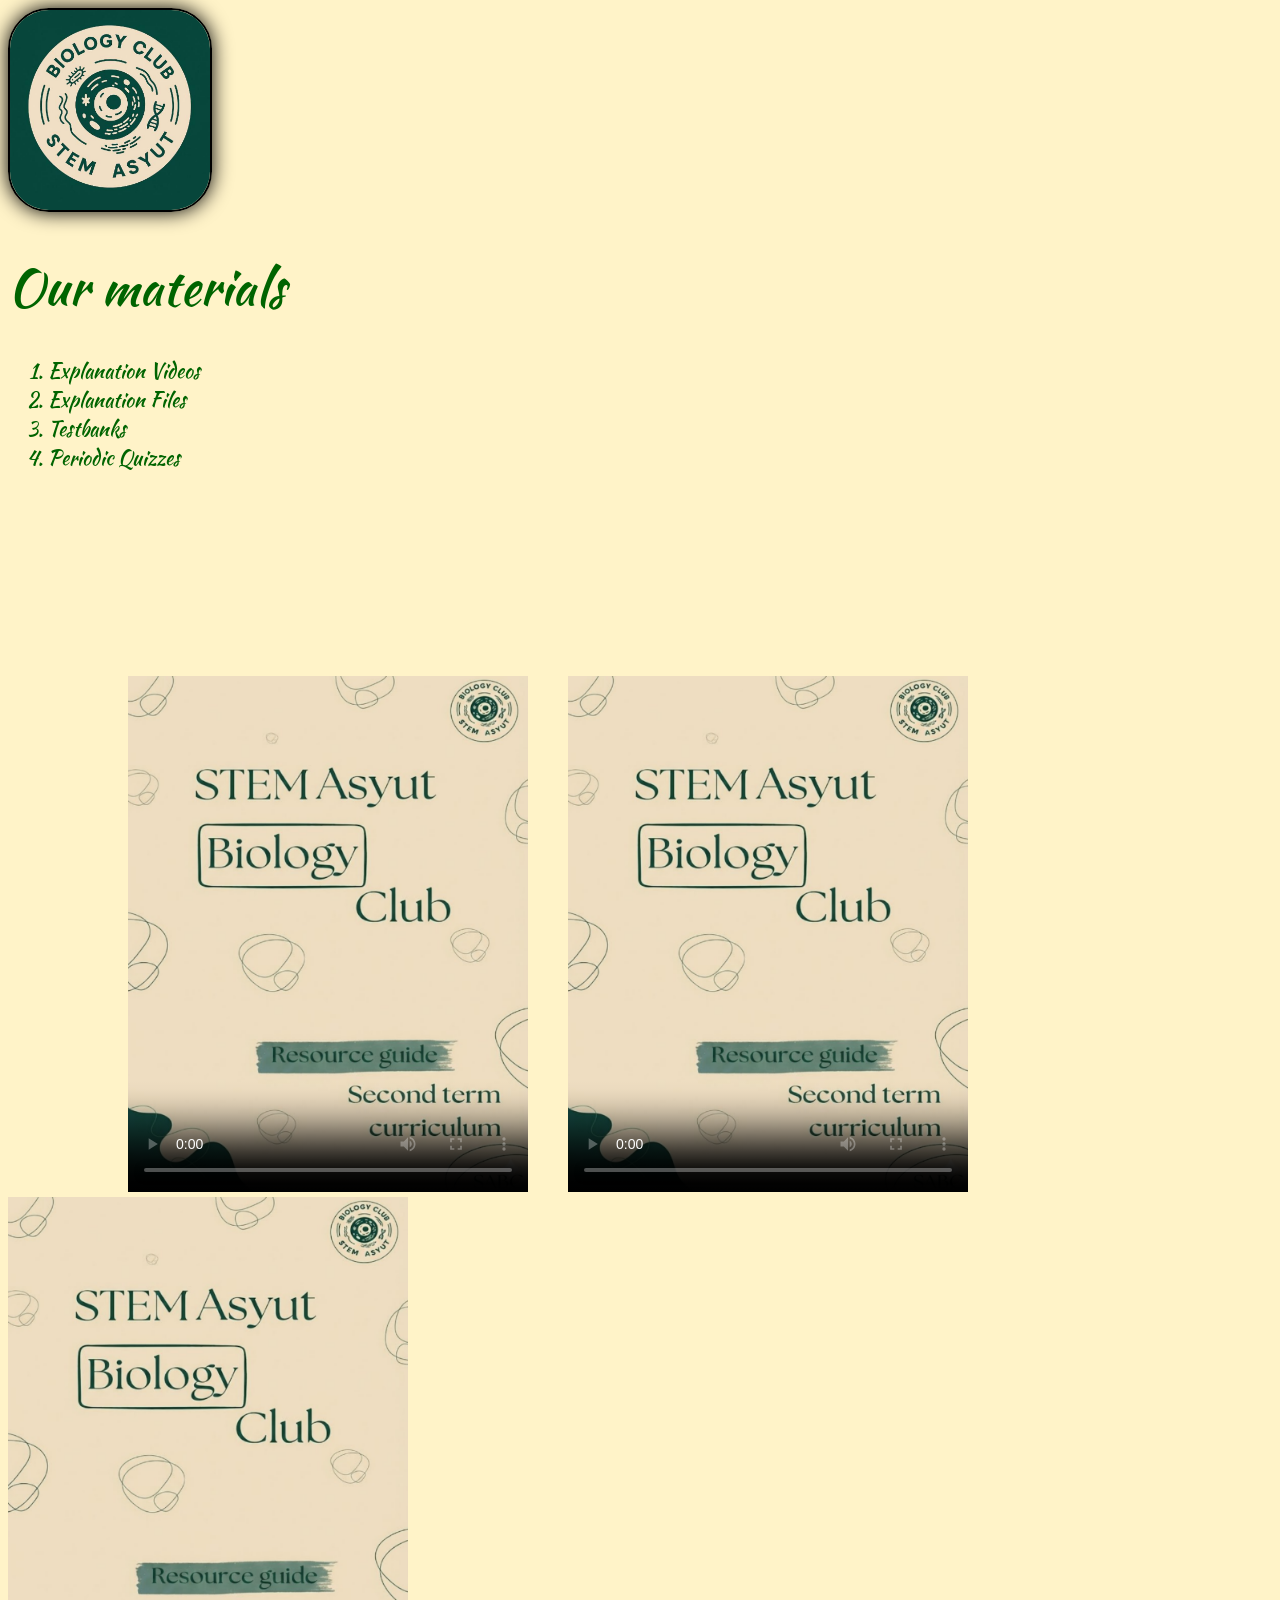
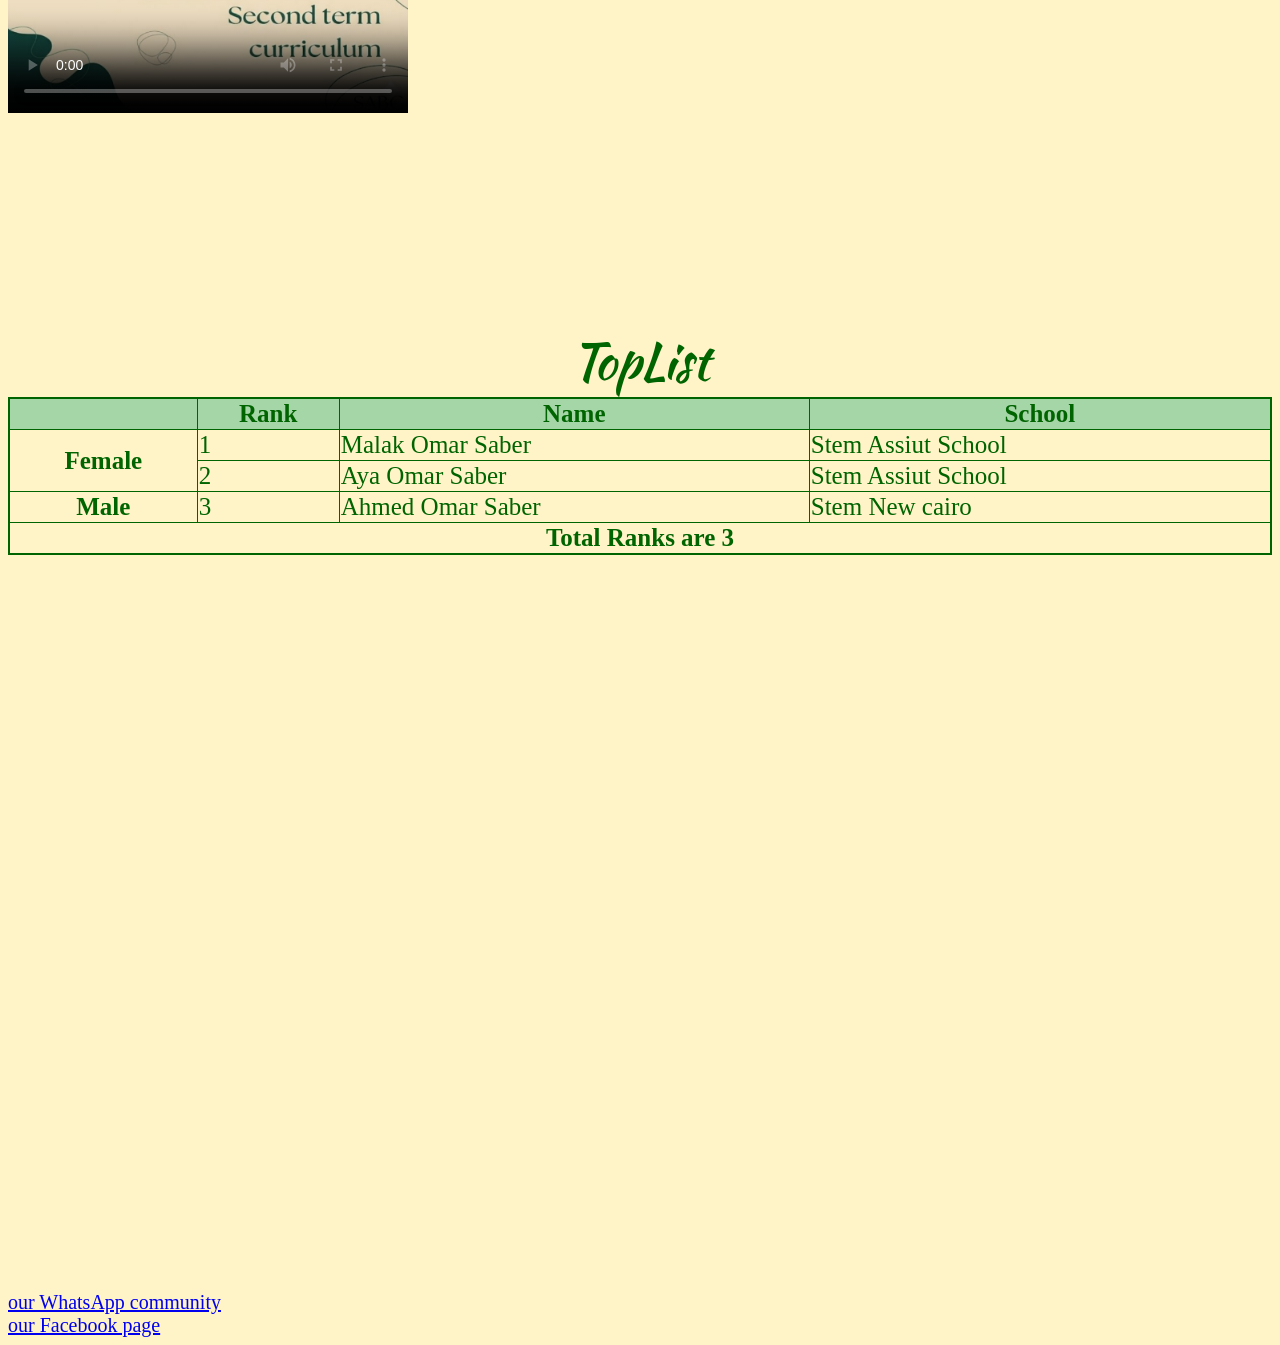
==== index.html @ c9251345 "Rename index.HTML to index.html" ====
<!DOCTYPE html>
<html>
    <head>
        <title>SABC</title>
        <link rel="preconnect" href="https://fonts.googleapis.com">
<link rel="preconnect" href="https://fonts.gstatic.com" crossorigin>
<link href="https://fonts.googleapis.com/css2?family=Kaushan+Script&display=swap" rel="stylesheet">
        <link rel="icon" href="icon.png"/>
        <link rel="stylesheet" type="text/css" href="css.css">
        <meta name="keywords" content="biology,stem assyut,bio,LO,SABC,biology club">
        <meta name="description" content="SABC-STEM Asyut Biology Club: Biology videos, study materials, test banks, solutions, and the latest events and opportunities for STEM students.">
        <meta name="viewpart" content="width=device-width,intial-scale=1.0"/>
        <script src="JAVASCRIPT"></script>
    </head>
    <body style="background-color:#FFF3C8; font-size:20px">
         
               
        <img src="bio.png" alt="our logo" title="SABC logo" width="200px" height="200px" style="border: 2px solid black; box-shadow:0px 0px 20px black; border-radius:20% 20% 20% 20%;"/> 
        <h1 class="kaushan-script-regular" title="Video, Explanation fils and Testbanks" >Our materials</h1>
        <ol>
            <li>Explanation Videos</li>
            <li>Explanation Files</li>
            <li>Testbanks</li>
            <li>Periodic Quizzes</li>
        </ol>
    </br>
    </br></br>
    </br>
    </br>
    </br>
    </br>
    </br> 
        &nbsp; &nbsp;&nbsp; &nbsp;&nbsp;&nbsp;&nbsp; &nbsp;&nbsp; &nbsp;&nbsp;&nbsp;&nbsp; &nbsp;&nbsp; &nbsp;&nbsp;&nbsp;<video src="A.mp4"controls width="400px" poster="D.png"></video>&nbsp; &nbsp;&nbsp; &nbsp;&nbsp;&nbsp;<video src="B.mp4"controls width="400px" poster="D.png"></video>&nbsp;&nbsp; &nbsp;&nbsp;&nbsp;&nbsp;<video src="C.mp4"controls width="400px" poster="D.png"></video>
       </br>
    </br>
    </br>
    </br></br>
    </br>
    </br>
    </br>
    </br>
    </br> <table border="1 2px" width="100%" style=" border-collapse:collapse; font-size: 25px; color:darkgreen ; border:2px solid darkgreen;">
            <caption >TopList</caption>
            <thead>
                <tr style="background-color: #A5D6A7;">
                    <td></td>
                   <th><b>Rank</b></th>
                    <th><b>Name</b></th>
                    <th><b>School</b></th>
                </tr>
            </thead>
            <tbody>
<tr>
    <th rowspan="2"><b>Female</b></th>
    <td>1</td>
    <td>Malak Omar Saber</td>
    <td>Stem Assiut School</td>
</tr>
<tr>
    
    <td>2</td>
    <td>Aya Omar Saber</td>
    <td>Stem Assiut School</td>
</tr>
<tr>
    <th><b>Male</b></th>
    <td>3</td>
    <td>Ahmed Omar Saber</td>
    <td>Stem New cairo</td>
</tr>

            </tbody>
            <tfoot>
                <tr>
                    <th colspan="4">Total Ranks are 3</th>
                
                </tr>
            </tfoot>
        </table>
    
    
    </br>
    </br>
    </br>
    </br>
    </br>
    </br>
    </br>
    </br>
    </br>
    </br>
    </br>
    </br>
    </br>
    </br>
    </br>
    </br>
    </br>
    </br>
    </br>
    </br>
    </br>
    </br>
    </br>
    </br>
    </br>
    </br>
    </br>
    </br>
    </br>
    </br>
    </br>
    </br>
        <a href="https://chat.whatsapp.com/KhS1bP6Qcvr7qwLU1u7n7N" target="_self">our WhatsApp community</a></br>
        <a href="https://www.facebook.com/share/1D3MLz9xYA/" target="_self">our Facebook page</a>

    </body>
</html>
---- css.css ----
h1{
    color:darkgreen;
    font-family:"Kaushan Script";
    font-size: 50px;
}
  .kaushan-script-regular {
  font-family: "Kaushan Script", cursive;
  font-weight: 400;
  font-style: normal;
}
caption{
    color:darkgreen;
    font-family:"Kaushan Script";
    font-size: 50px;
}
ol{
   color:darkgreen;
    font-family:"Kaushan Script";
    font-size: 20px;
}
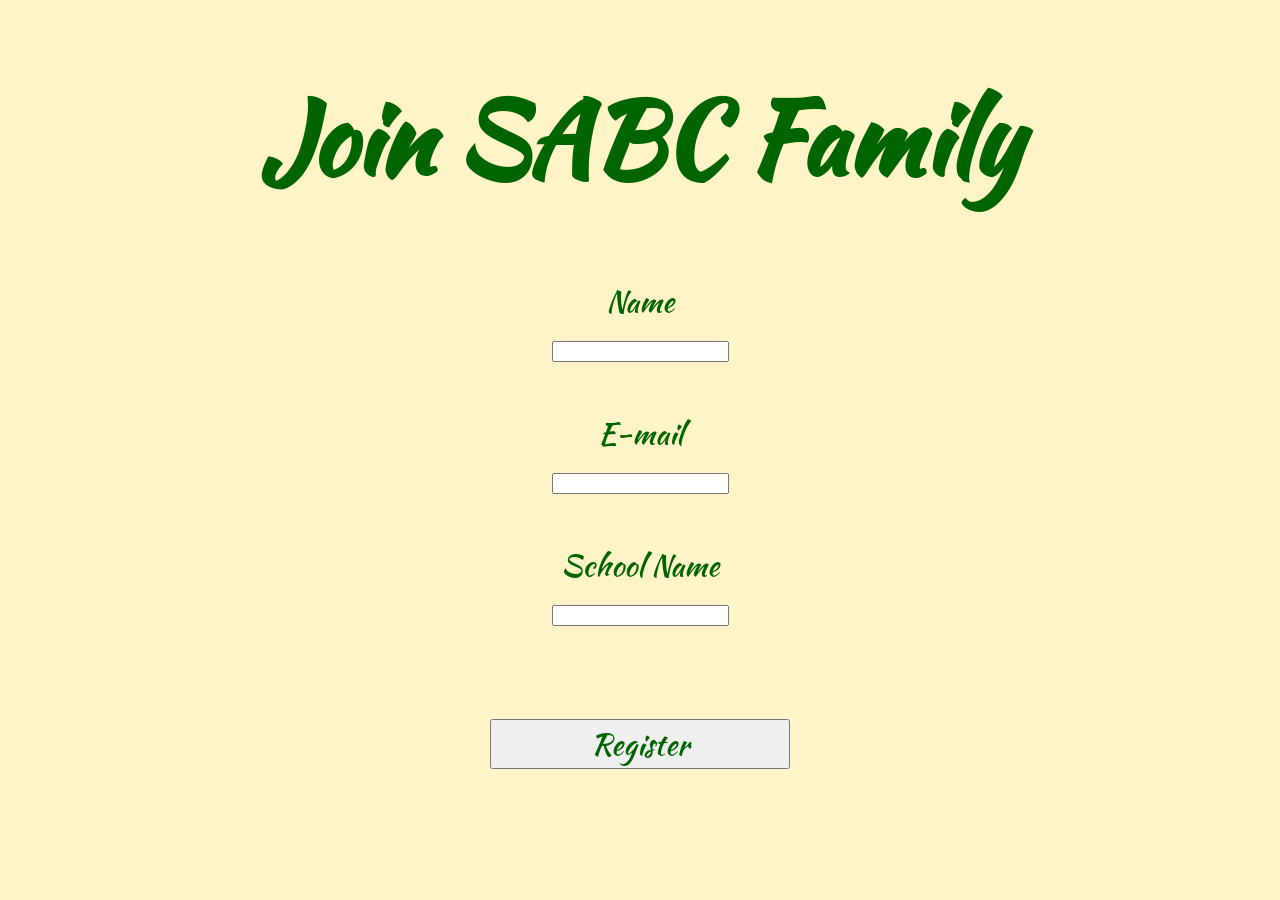
==== commit dfe49f66: "Rename form.html to index.html" ====
--- a/index.html
+++ b/index.html
@@ -1,118 +1,25 @@
 <!DOCTYPE html>
-<html>
-    <head>
-        <title>SABC</title>
-        <link rel="preconnect" href="https://fonts.googleapis.com">
+<html lang="en">
+<head>
+    <meta charset="UTF-8">
+    <meta name="viewport" content="width=device-width, initial-scale=1.0">
+     <link rel="preconnect" href="https://fonts.googleapis.com">
 <link rel="preconnect" href="https://fonts.gstatic.com" crossorigin>
 <link href="https://fonts.googleapis.com/css2?family=Kaushan+Script&display=swap" rel="stylesheet">
-        <link rel="icon" href="icon.png"/>
-        <link rel="stylesheet" type="text/css" href="css.css">
-        <meta name="keywords" content="biology,stem assyut,bio,LO,SABC,biology club">
-        <meta name="description" content="SABC-STEM Asyut Biology Club: Biology videos, study materials, test banks, solutions, and the latest events and opportunities for STEM students.">
-        <meta name="viewpart" content="width=device-width,intial-scale=1.0"/>
-        <script src="JAVASCRIPT"></script>
-    </head>
-    <body style="background-color:#FFF3C8; font-size:20px">
-         
-               
-        <img src="bio.png" alt="our logo" title="SABC logo" width="200px" height="200px" style="border: 2px solid black; box-shadow:0px 0px 20px black; border-radius:20% 20% 20% 20%;"/> 
-        <h1 class="kaushan-script-regular" title="Video, Explanation fils and Testbanks" >Our materials</h1>
-        <ol>
-            <li>Explanation Videos</li>
-            <li>Explanation Files</li>
-            <li>Testbanks</li>
-            <li>Periodic Quizzes</li>
-        </ol>
-    </br>
-    </br></br>
-    </br>
-    </br>
-    </br>
-    </br>
-    </br> 
-        &nbsp; &nbsp;&nbsp; &nbsp;&nbsp;&nbsp;&nbsp; &nbsp;&nbsp; &nbsp;&nbsp;&nbsp;&nbsp; &nbsp;&nbsp; &nbsp;&nbsp;&nbsp;<video src="A.mp4"controls width="400px" poster="D.png"></video>&nbsp; &nbsp;&nbsp; &nbsp;&nbsp;&nbsp;<video src="B.mp4"controls width="400px" poster="D.png"></video>&nbsp;&nbsp; &nbsp;&nbsp;&nbsp;&nbsp;<video src="C.mp4"controls width="400px" poster="D.png"></video>
-       </br>
-    </br>
-    </br>
-    </br></br>
-    </br>
-    </br>
-    </br>
-    </br>
-    </br> <table border="1 2px" width="100%" style=" border-collapse:collapse; font-size: 25px; color:darkgreen ; border:2px solid darkgreen;">
-            <caption >TopList</caption>
-            <thead>
-                <tr style="background-color: #A5D6A7;">
-                    <td></td>
-                   <th><b>Rank</b></th>
-                    <th><b>Name</b></th>
-                    <th><b>School</b></th>
-                </tr>
-            </thead>
-            <tbody>
-<tr>
-    <th rowspan="2"><b>Female</b></th>
-    <td>1</td>
-    <td>Malak Omar Saber</td>
-    <td>Stem Assiut School</td>
-</tr>
-<tr>
-    
-    <td>2</td>
-    <td>Aya Omar Saber</td>
-    <td>Stem Assiut School</td>
-</tr>
-<tr>
-    <th><b>Male</b></th>
-    <td>3</td>
-    <td>Ahmed Omar Saber</td>
-    <td>Stem New cairo</td>
-</tr>
+    <title>SABC</title>
+     <link rel="icon" href="icon.png"/>
+     <link rel="stylesheet" type="text/css" href="css.css">
+</head>
+<body style="background-color:#FFF3C8; font-family: Kaushan Script; color:darkgreen; font-size: 30px; text-align: center;">
+    <form action="index.html">
+        <h1 style="font-size: 100px; text-align: center;">Join SABC Family </h1>
+        Name <br> <input type="text"required><br>
+        <br>
+        E-mail <br> <input type="email"required><br>
+        <br>
+        School Name <br> <input type="text"required><br><br><br>
+        <input type="submit" value="Register" style="font-family:Kaushan Script; color:darkgreen; font-size: 30px; width: 300px;"><br>
 
-            </tbody>
-            <tfoot>
-                <tr>
-                    <th colspan="4">Total Ranks are 3</th>
-                
-                </tr>
-            </tfoot>
-        </table>
-    
-    
-    </br>
-    </br>
-    </br>
-    </br>
-    </br>
-    </br>
-    </br>
-    </br>
-    </br>
-    </br>
-    </br>
-    </br>
-    </br>
-    </br>
-    </br>
-    </br>
-    </br>
-    </br>
-    </br>
-    </br>
-    </br>
-    </br>
-    </br>
-    </br>
-    </br>
-    </br>
-    </br>
-    </br>
-    </br>
-    </br>
-    </br>
-    </br>
-        <a href="https://chat.whatsapp.com/KhS1bP6Qcvr7qwLU1u7n7N" target="_self">our WhatsApp community</a></br>
-        <a href="https://www.facebook.com/share/1D3MLz9xYA/" target="_self">our Facebook page</a>
-
-    </body>
+    </form>
+</body>
 </html>
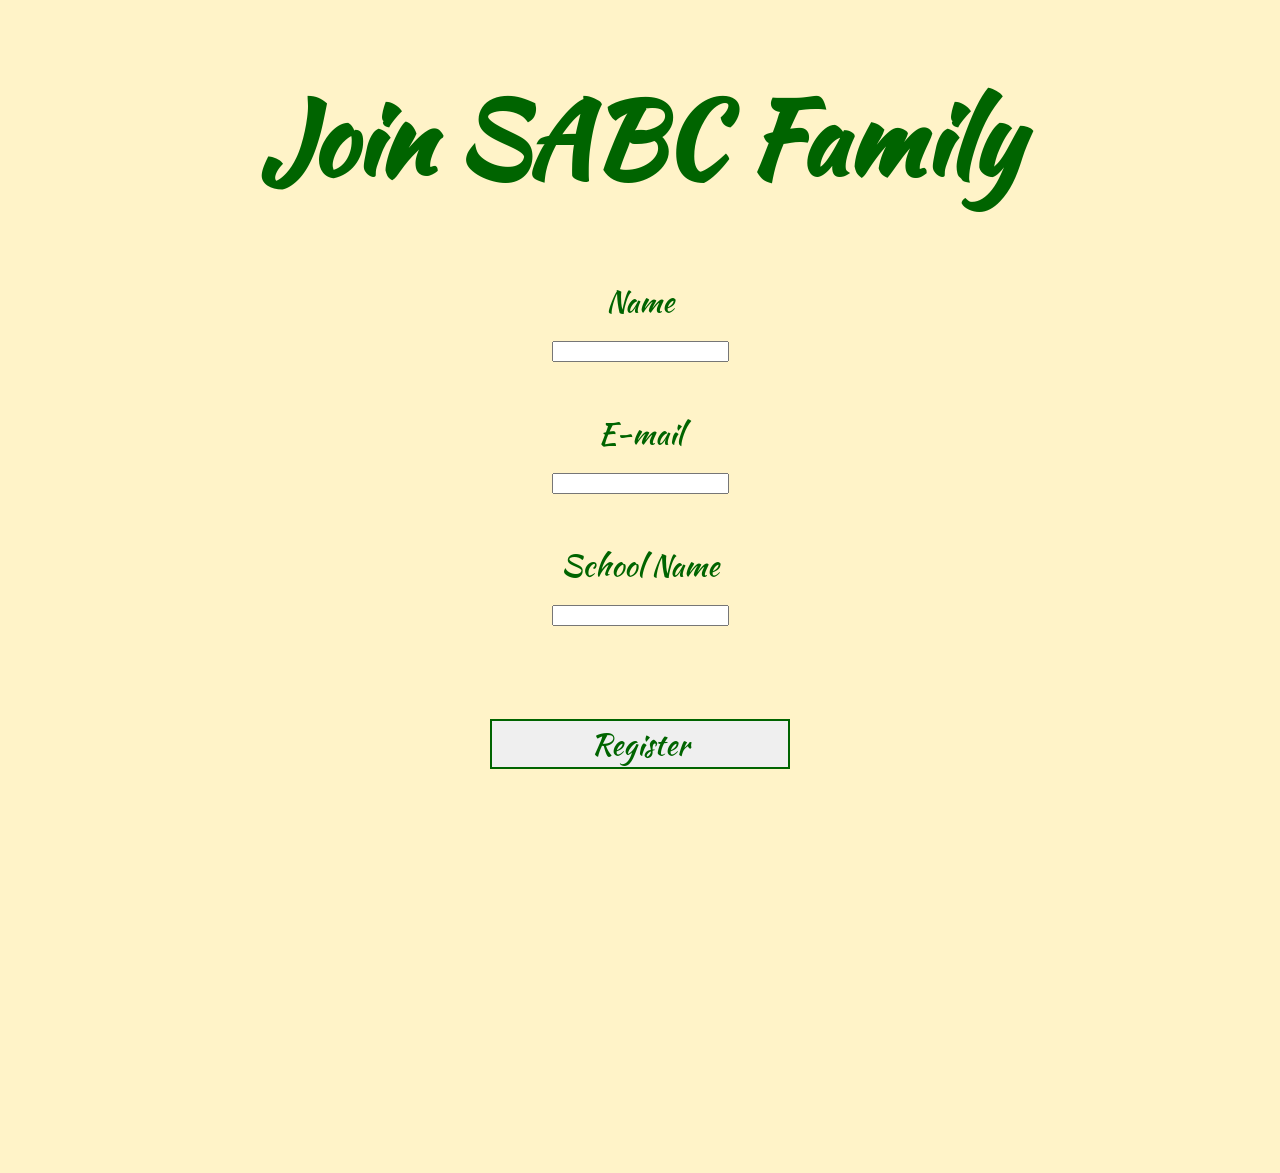
==== commit fe31b8ae: "Add files via upload" ====
--- a/index.html
+++ b/index.html
@@ -11,15 +11,15 @@
      <link rel="stylesheet" type="text/css" href="css.css">
 </head>
 <body style="background-color:#FFF3C8; font-family: Kaushan Script; color:darkgreen; font-size: 30px; text-align: center;">
-    <form action="index.html">
+    <form action="website.html">
         <h1 style="font-size: 100px; text-align: center;">Join SABC Family </h1>
         Name <br> <input type="text"required><br>
         <br>
         E-mail <br> <input type="email"required><br>
         <br>
         School Name <br> <input type="text"required><br><br><br>
-        <input type="submit" value="Register" style="font-family:Kaushan Script; color:darkgreen; font-size: 30px; width: 300px;"><br>
-
+        <input id="submit" type="submit" value="Register" style=" border:2px solid darkgreen; font-family:Kaushan Script; color:darkgreen; font-size: 30px; width: 300px;" ><br>
+<br><br><br><br><br><br><br><br><br>
     </form>
 </body>
-</html>
+</html>
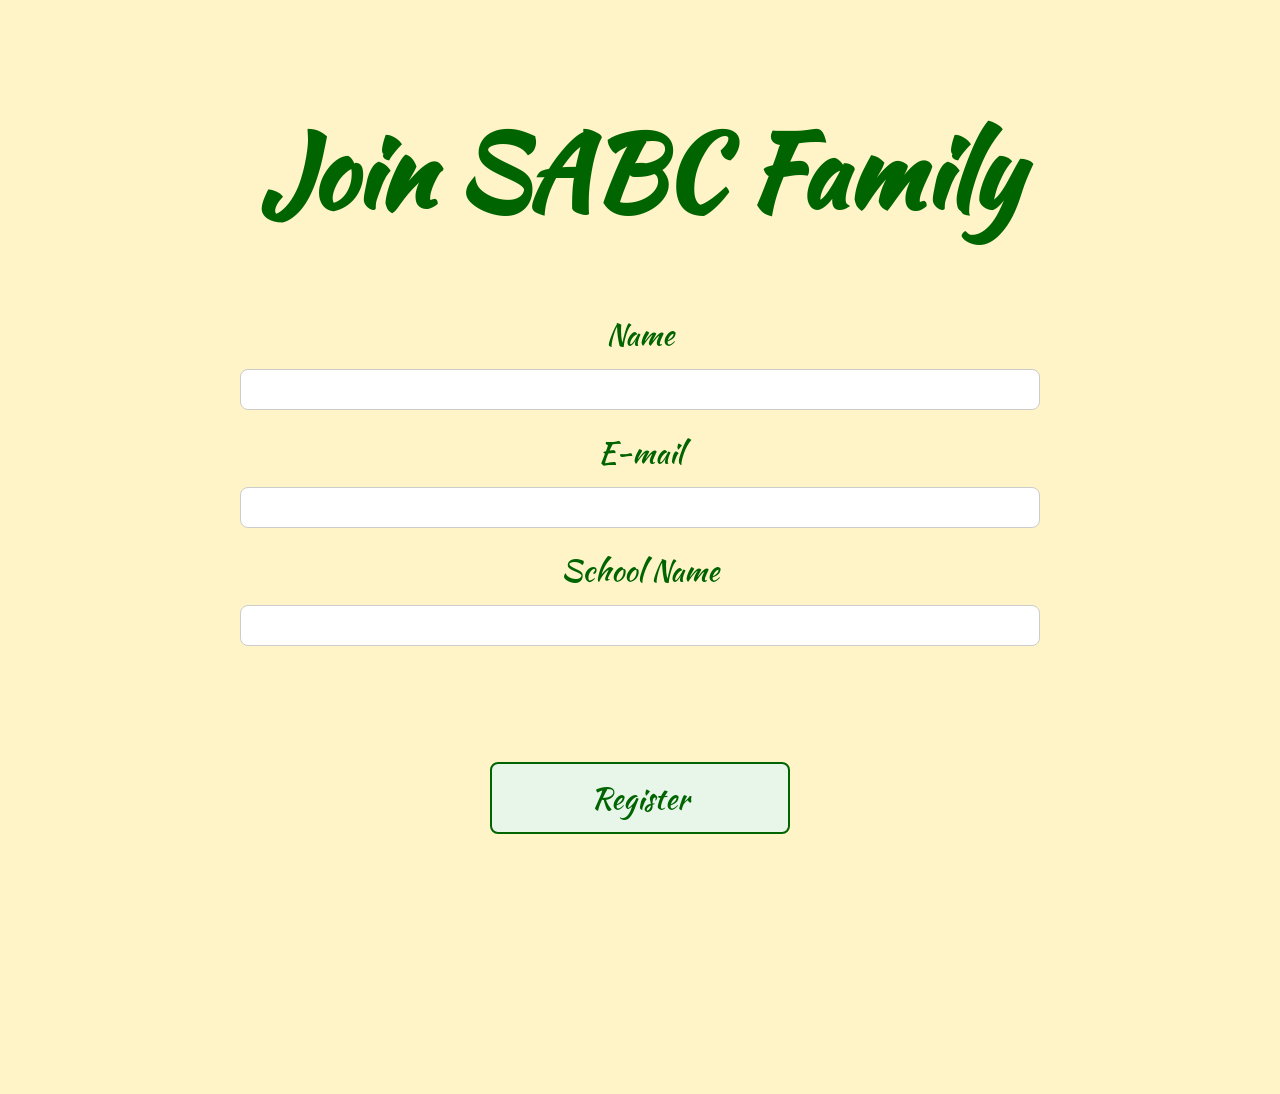
==== commit dbd43dae: "Add files via upload" ====
--- a/index.html
+++ b/index.html
@@ -12,14 +12,16 @@
 </head>
 <body style="background-color:#FFF3C8; font-family: Kaushan Script; color:darkgreen; font-size: 30px; text-align: center;">
     <form action="website.html">
+       <div id="Registration">
         <h1 style="font-size: 100px; text-align: center;">Join SABC Family </h1>
-        Name <br> <input type="text"required><br>
+        <label for="name">Name </label> <input id="name" type="text"required>
         <br>
-        E-mail <br> <input type="email"required><br>
+        <label for="email">E-mail </label> <input id="email" type="email"required>
         <br>
-        School Name <br> <input type="text"required><br><br><br>
+        <label for="School">School Name</label> <input id="School" type="text"required><br><br><br>
         <input id="submit" type="submit" value="Register" style=" border:2px solid darkgreen; font-family:Kaushan Script; color:darkgreen; font-size: 30px; width: 300px;" ><br>
-<br><br><br><br><br><br><br><br><br>
+    </div>
+<br><br><br>
     </form>
 </body>
 </html>
--- a/css.css
+++ b/css.css
@@ -18,3 +18,64 @@
     font-family:"Kaushan Script";
     font-size: 20px;
 }  
+ a{
+    color: darkgreen;
+    font-size: 25px;
+    text-decoration: none; 
+    font-family:"Kaushan Script";
+
+ }
+#submit{
+    background-color:#E8F5E9 ;
+    border-radius: 10% 10% 10% 10% ;
+}
+ #submit:hover {
+    animation-name: yup;
+    animation-duration: .1s;
+    animation-iteration-count: infinite;
+ }
+ @keyframes yup {
+    from{padding: 5px;width: 310px;}
+    to{padding: 5px; width: 310px;}
+ }
+ .navbar{
+    background-color: darkgreen;
+    display: flex;
+    position: fixed;
+    top: 0;
+    left: 0;
+    width: 100%;
+    box-sizing: border-box;
+     justify-content: space-between;
+      align-items: center; 
+      padding: 8px 20px;
+      z-index: 1000;
+ }
+ #logo{
+    width: 70px;
+    height: 70px;
+    object-fit: contain;
+ }
+ .navbar nav{
+    display: flex;
+    gap: 25px;
+ }
+ .navbar nav a{
+    color: #E8F5E9;
+ }
+ #Registration{
+    width: 800px;
+    margin: 100px auto;
+ }
+ #Registration input{
+    width: 100%;
+    padding: 12px;
+    margin: 8px 0 20px;
+    box-sizing: border-box;
+    border: 1px solid #ccc;
+    border-radius: 8px;
+ }
+ #Registration label{
+    display: block;
+    margin-bottom: 5px;
+ }
